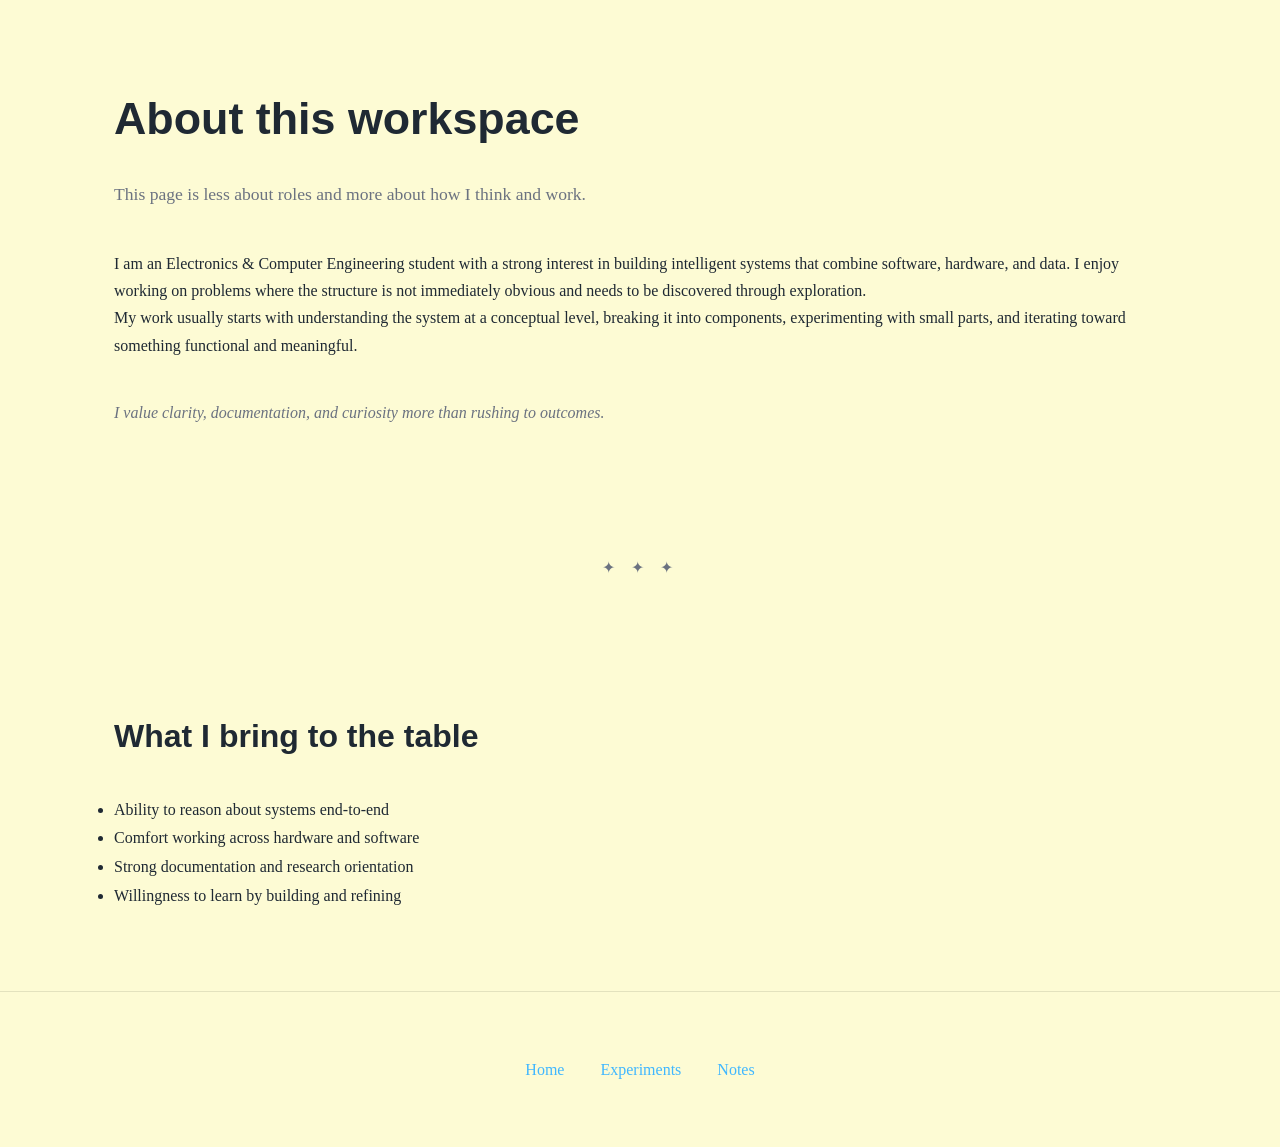
==== aboout.html @ 17a61baf "Complete multi-page personal system website" ====
<!DOCTYPE html>
<html lang="en">
<head>
  <meta charset="UTF-8" />
  <meta name="viewport" content="width=device-width, initial-scale=1.0" />
  <title>About | Oorjitha</title>
  <link rel="stylesheet" href="style.css" />
</head>

<body>

<section>
  <h1>About this workspace</h1>

  <p class="subtitle">
    This page is less about roles and more about how I think and work.
  </p>

  <p>
    I am an Electronics & Computer Engineering student with a strong interest
    in building intelligent systems that combine software, hardware, and data.
    I enjoy working on problems where the structure is not immediately obvious
    and needs to be discovered through exploration.
  </p>

  <p>
    My work usually starts with understanding the system at a conceptual level,
    breaking it into components, experimenting with small parts, and iterating
    toward something functional and meaningful.
  </p>

  <p class="aside">
    I value clarity, documentation, and curiosity more than rushing to outcomes.
  </p>
</section>

<div class="section-divider">✦ ✦ ✦</div>

<section>
  <h2>What I bring to the table</h2>

  <ul style="max-width:700px; line-height:1.8;">
    <li>Ability to reason about systems end-to-end</li>
    <li>Comfort working across hardware and software</li>
    <li>Strong documentation and research orientation</li>
    <li>Willingness to learn by building and refining</li>
  </ul>
</section>

<footer>
  <div class="footer-links">
    <a href="index.html">Home</a>
    <a href="experiments.html">Experiments</a>
    <a href="notes.html">Notes</a>
  </div>
</footer>

</body>
</html>
---- style.css ----
:root {
  --cream: #fdfbd4;
  --lilac: #a47dab;
  --sage: #84ab7d;
  --blue: #40b7ff;

  --text-dark: #1f2933;
  --text-muted: #6b7280;
}

/* RESET */
* {
  margin: 0;
  padding: 0;
  box-sizing: border-box;
}

html {
  scroll-behavior: smooth;
}

/* BASE */
body {
  font-family: 'Libre Baskerville', serif;
  background-color: var(--cream);
  color: var(--text-dark);
  line-height: 1.7;
  overflow-x: hidden;
}

/* TYPOGRAPHY */
h1, h2, h3 {
  font-family: 'Archivo Black', sans-serif;
}

h1 {
  font-size: 2.8rem;
}

h2 {
  font-size: 2rem;
  margin-bottom: 2rem;
}

h3 {
  font-size: 1.2rem;
  margin-bottom: 0.6rem;
}

/* SYSTEM SIDEBAR */
.system-sidebar {
  position: fixed;
  top: 120px;
  right: 24px;
  width: 190px;
  background: rgba(255, 255, 255, 0.6);
  border-left: 4px solid var(--sage);
  padding: 1rem;
  font-size: 0.85rem;
  color: var(--text-muted);
  border-radius: 10px;
}

.system-title {
  font-size: 0.75rem;
  letter-spacing: 1px;
  color: var(--lilac);
  margin-bottom: 0.6rem;
}

/* SECTIONS */
section {
  max-width: 1100px;
  margin: 0 auto;
  padding: 5rem 1.5rem;
}

/* HERO */
#hero {
  min-height: 90vh;
  display: grid;
  grid-template-columns: 1.2fr 0.8fr;
  gap: 3rem;
  align-items: center;
}

.highlight {
  color: var(--lilac);
}

.subtitle {
  font-size: 1.1rem;
  color: var(--text-muted);
  margin: 1.5rem 0 2.5rem;
}

.hero-buttons {
  display: flex;
  gap: 1rem;
}

.hero-note {
  margin-top: 2rem;
  font-size: 0.95rem;
  color: var(--text-muted);
}

/* BUTTONS */
.btn {
  padding: 0.75rem 1.5rem;
  border-radius: 10px;
  text-decoration: none;
  font-family: 'Inter', sans-serif;
}

.btn.primary {
  background-color: var(--blue);
  color: white;
}

.btn.secondary {
  border: 1px solid var(--text-muted);
  color: var(--text-dark);
}

/* HERO VISUAL */
.hero-visual {
  position: relative;
}

.doodle {
  width: 220px;
  opacity: 0.35;
}

/* DIVIDER */
.section-divider {
  text-align: center;
  margin: 3rem 0;
  letter-spacing: 6px;
  color: var(--text-muted);
}

/* CAPABILITIES */
.cap-grid {
  display: grid;
  grid-template-columns: repeat(auto-fit, minmax(230px, 1fr));
  gap: 1.8rem;
}

.cap-card {
  background: white;
  padding: 1.8rem;
  border-radius: 16px;
  box-shadow: 0 8px 25px rgba(0,0,0,0.05);
}

/* ASIDE */
.aside {
  margin-top: 2.5rem;
  font-style: italic;
  color: var(--text-muted);
  max-width: 650px;
}

/* PROJECTS */
.project {
  background: white;
  padding: 2rem;
  border-radius: 18px;
  margin-bottom: 2rem;
  box-shadow: 0 8px 25px rgba(0,0,0,0.05);
}

.project-tag {
  font-size: 0.7rem;
  letter-spacing: 1px;
  color: var(--sage);
}

.tech {
  font-size: 0.9rem;
  color: var(--text-muted);
  margin: 0.7rem 0 1.2rem;
}

.project-link {
  color: var(--blue);
  text-decoration: none;
}

/* NOTES */
.writing-item {
  background: white;
  padding: 2rem;
  border-radius: 18px;
}

/* FOOTER */
footer {
  text-align: center;
  padding: 4rem 1.5rem;
  border-top: 1px solid rgba(0,0,0,0.1);
}

.footer-links a {
  margin: 0 1rem;
  color: var(--blue);
  text-decoration: none;
}

.footer-note {
  font-size: 0.9rem;
  color: var(--text-muted);
}

/* RESPONSIVE */
@media (max-width: 900px) {
  #hero {
    grid-template-columns: 1fr;
  }

  .system-sidebar {
    display: none;
  }
}
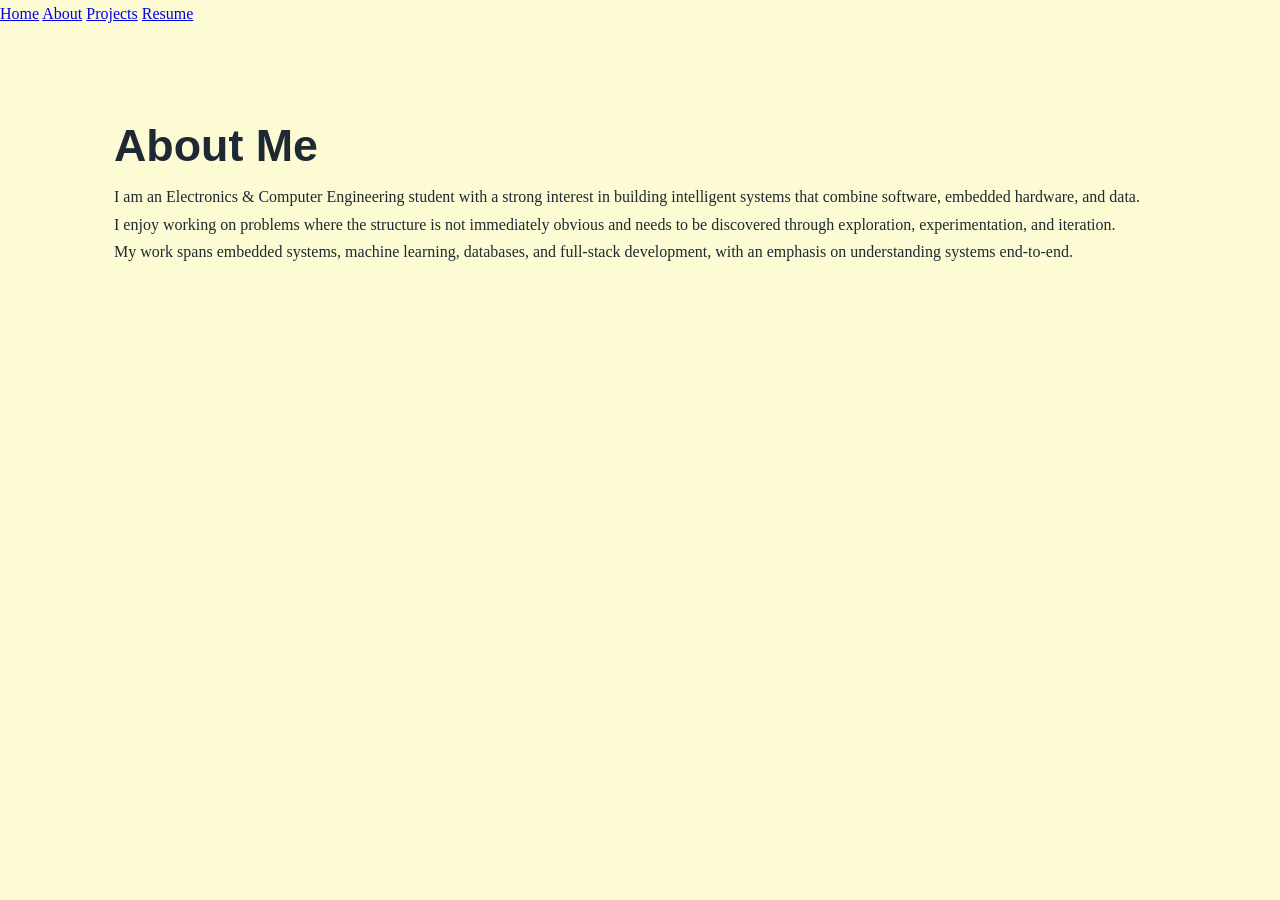
==== commit 06d822ff: "detailed projects" ====
--- a/aboout.html
+++ b/aboout.html
@@ -6,54 +6,33 @@
   <title>About | Oorjitha</title>
   <link rel="stylesheet" href="style.css" />
 </head>
-
 <body>
 
+<nav class="top-nav">
+  <a href="index.html">Home</a>
+  <a href="about.html" class="active">About</a>
+  <a href="projects.html">Projects</a>
+  <a href="resume.pdf" target="_blank">Resume</a>
+</nav>
+
 <section>
-  <h1>About this workspace</h1>
+  <h1>About Me</h1>
 
-  <p class="subtitle">
-    This page is less about roles and more about how I think and work.
+  <p>
+    I am an Electronics & Computer Engineering student with a strong interest in
+    building intelligent systems that combine software, embedded hardware, and data.
   </p>
 
   <p>
-    I am an Electronics & Computer Engineering student with a strong interest
-    in building intelligent systems that combine software, hardware, and data.
     I enjoy working on problems where the structure is not immediately obvious
-    and needs to be discovered through exploration.
+    and needs to be discovered through exploration, experimentation, and iteration.
   </p>
 
   <p>
-    My work usually starts with understanding the system at a conceptual level,
-    breaking it into components, experimenting with small parts, and iterating
-    toward something functional and meaningful.
-  </p>
-
-  <p class="aside">
-    I value clarity, documentation, and curiosity more than rushing to outcomes.
+    My work spans embedded systems, machine learning, databases, and full-stack
+    development, with an emphasis on understanding systems end-to-end.
   </p>
 </section>
 
-<div class="section-divider">✦ ✦ ✦</div>
-
-<section>
-  <h2>What I bring to the table</h2>
-
-  <ul style="max-width:700px; line-height:1.8;">
-    <li>Ability to reason about systems end-to-end</li>
-    <li>Comfort working across hardware and software</li>
-    <li>Strong documentation and research orientation</li>
-    <li>Willingness to learn by building and refining</li>
-  </ul>
-</section>
-
-<footer>
-  <div class="footer-links">
-    <a href="index.html">Home</a>
-    <a href="experiments.html">Experiments</a>
-    <a href="notes.html">Notes</a>
-  </div>
-</footer>
-
 </body>
 </html>
